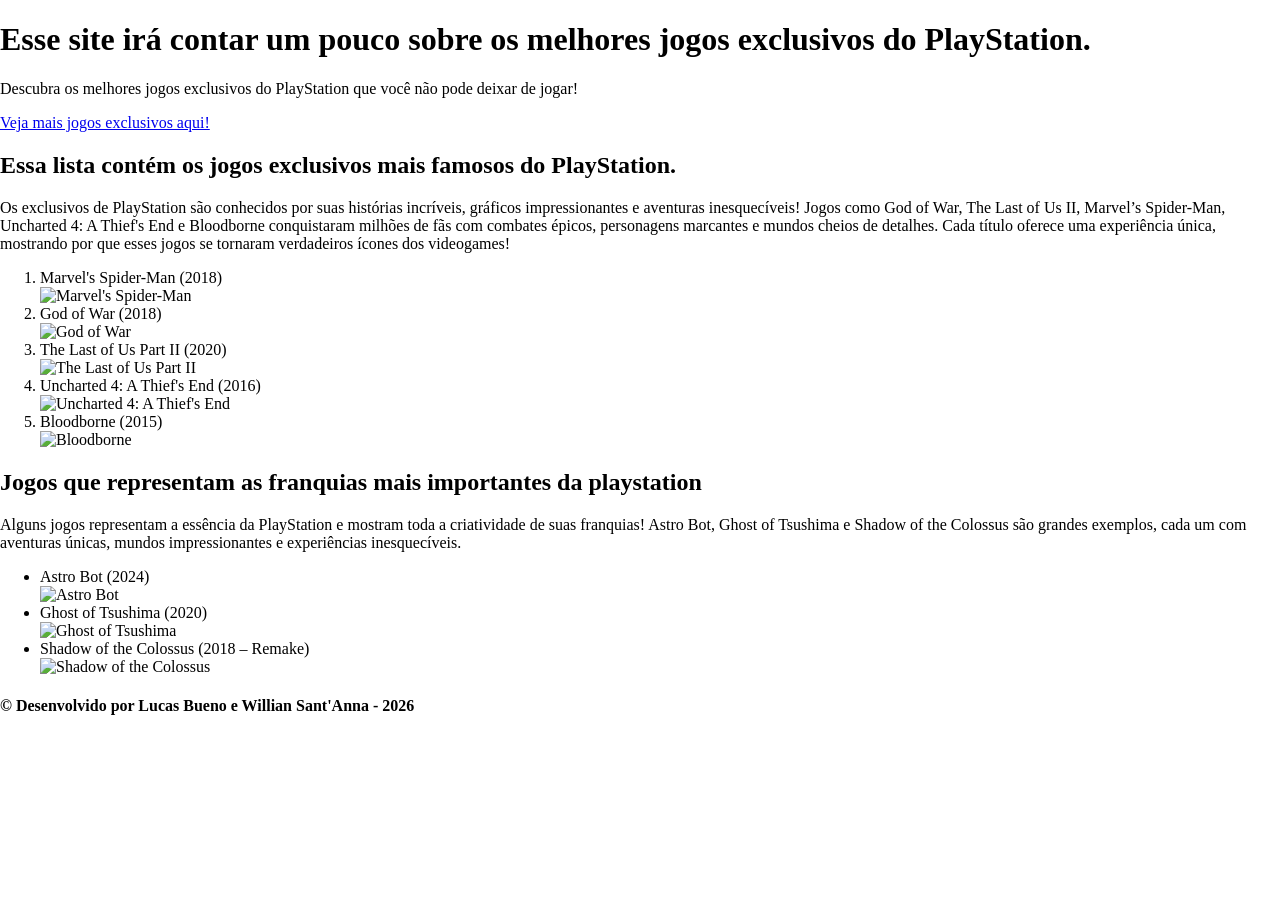
==== Atividade3/index.html @ 7279d199 "Separei as imagens em cards, troquei as cores do body e das section e adicionei flex box nos cards" ====
<!DOCTYPE html>
<html lang="pt-BR">
<!-- 
Lucas Bueno Vitorino Rodrigues
Willian Sant'Anna Kenzo -->
<head>
    <meta charset="UTF-8">
    <meta name="viewport" content="width=device-width, initial-scale=1.0">
    <title>Melhores Jogos Exclusivos do PlayStation</title>
    

    <link rel="stylesheet" href="style.css">
</head>

<body>
    <header>
        
        <h1>Esse site irá contar um pouco sobre os melhores jogos exclusivos do PlayStation.</h1>
        <p>Descubra os melhores jogos exclusivos do PlayStation que você não pode deixar de jogar!</p>
        <nav>
            <a href="https://www.pushsquare.com/games/browse?title=tag%3Aconsole_exclusive&page=2" target="_blank" rel="noopener noreferrer">Veja mais jogos exclusivos aqui!</a>
            
        </nav>

    </header>
    <main>
        <section id="jogosfamosos">
            
            <h2>Essa lista contém os jogos exclusivos mais famosos do PlayStation.</h2>
            <p> Os exclusivos de PlayStation são conhecidos por suas histórias incríveis, gráficos impressionantes e aventuras inesquecíveis! Jogos como God of War, The Last of Us II, Marvel’s Spider-Man, Uncharted 4: A Thief's End e Bloodborne conquistaram milhões de fãs com combates épicos, personagens marcantes e mundos cheios de detalhes. Cada título oferece uma experiência única, mostrando por que esses jogos se tornaram verdadeiros ícones dos videogames!</p>
            
            <ol>
                <div id="jogosfamosos-container">
                    <li>
                        <div class="card1">
                        Marvel's Spider-Man (2018)
                        <br>
                        <img src="img/Spider-Man.jpg" alt="Marvel's Spider-Man">
                        </div>
                    </li>

                    <li>
                        <div class="card2">
                        God of War (2018)
                        <br>
                        <img src="img/God-of-War.jpg" alt="God of War">
                        </div>
                    </li>

                    <li>
                        <div class="card3">
                        The Last of Us Part II (2020)
                        <br>
                        <img src="img/The-Last-of-US.webp" alt="The Last of Us Part II">
                        </div>
                    </li>

                    <li>
                        <div class="card4">
                        Uncharted 4: A Thief's End (2016)
                        <br>
                        <img src="img/Uncharted.jpg" alt="Uncharted 4: A Thief's End">
                        </div>
                    </li>

                    <li>
                        <div class="card5">
                        Bloodborne (2015)
                        <br>
                        <img src="img/Bloodborne.jpg" alt="Bloodborne">
                        </div>
                    </li>
                </div>
            </ol>

        </section>
        <section id="jogosfranquias">

            <h2>Jogos que representam as franquias mais importantes da playstation</h2>
            <p>Alguns jogos representam a essência da PlayStation e mostram toda a criatividade de suas franquias! Astro Bot, Ghost of Tsushima e Shadow of the Colossus são grandes exemplos, cada um com aventuras únicas, mundos impressionantes e experiências inesquecíveis.</p>
            
            <ul>
                <div id="jogosfranquias-container">
                <li>
                    <div class="card6">
                        Astro Bot (2024)
                        <br>
                        <img src="img/Astro-Bot.png" alt="Astro Bot">
                    </div>
                </li>

                <li>
                    <div class="card7">
                        Ghost of Tsushima (2020)
                        <br>
                        <img src="img/Ghost-of-Tsushima.jpg" alt="Ghost of Tsushima">
                    </div>
                </li>

                <li>
                    <div class="card8">
                        Shadow of the Colossus (2018 – Remake)
                        <br>
                        <img src="img/Shadow-Colossus.jpg" alt="Shadow of the Colossus">
                    </div>
                </li>
                </div>
            </ul>

        </section>
        <article>
           

        </article>

    </main>
    <footer>
       
        <h4>© Desenvolvido por Lucas Bueno e Willian Sant'Anna - 2026</h4>
    </footer>

</body>

</html>
---- Atividade3/style.css ----
body{
    margin: 0;
    padding: 0;
    box-sizing: border-box;
    width: 100%;
    min-height: 100vh;
}
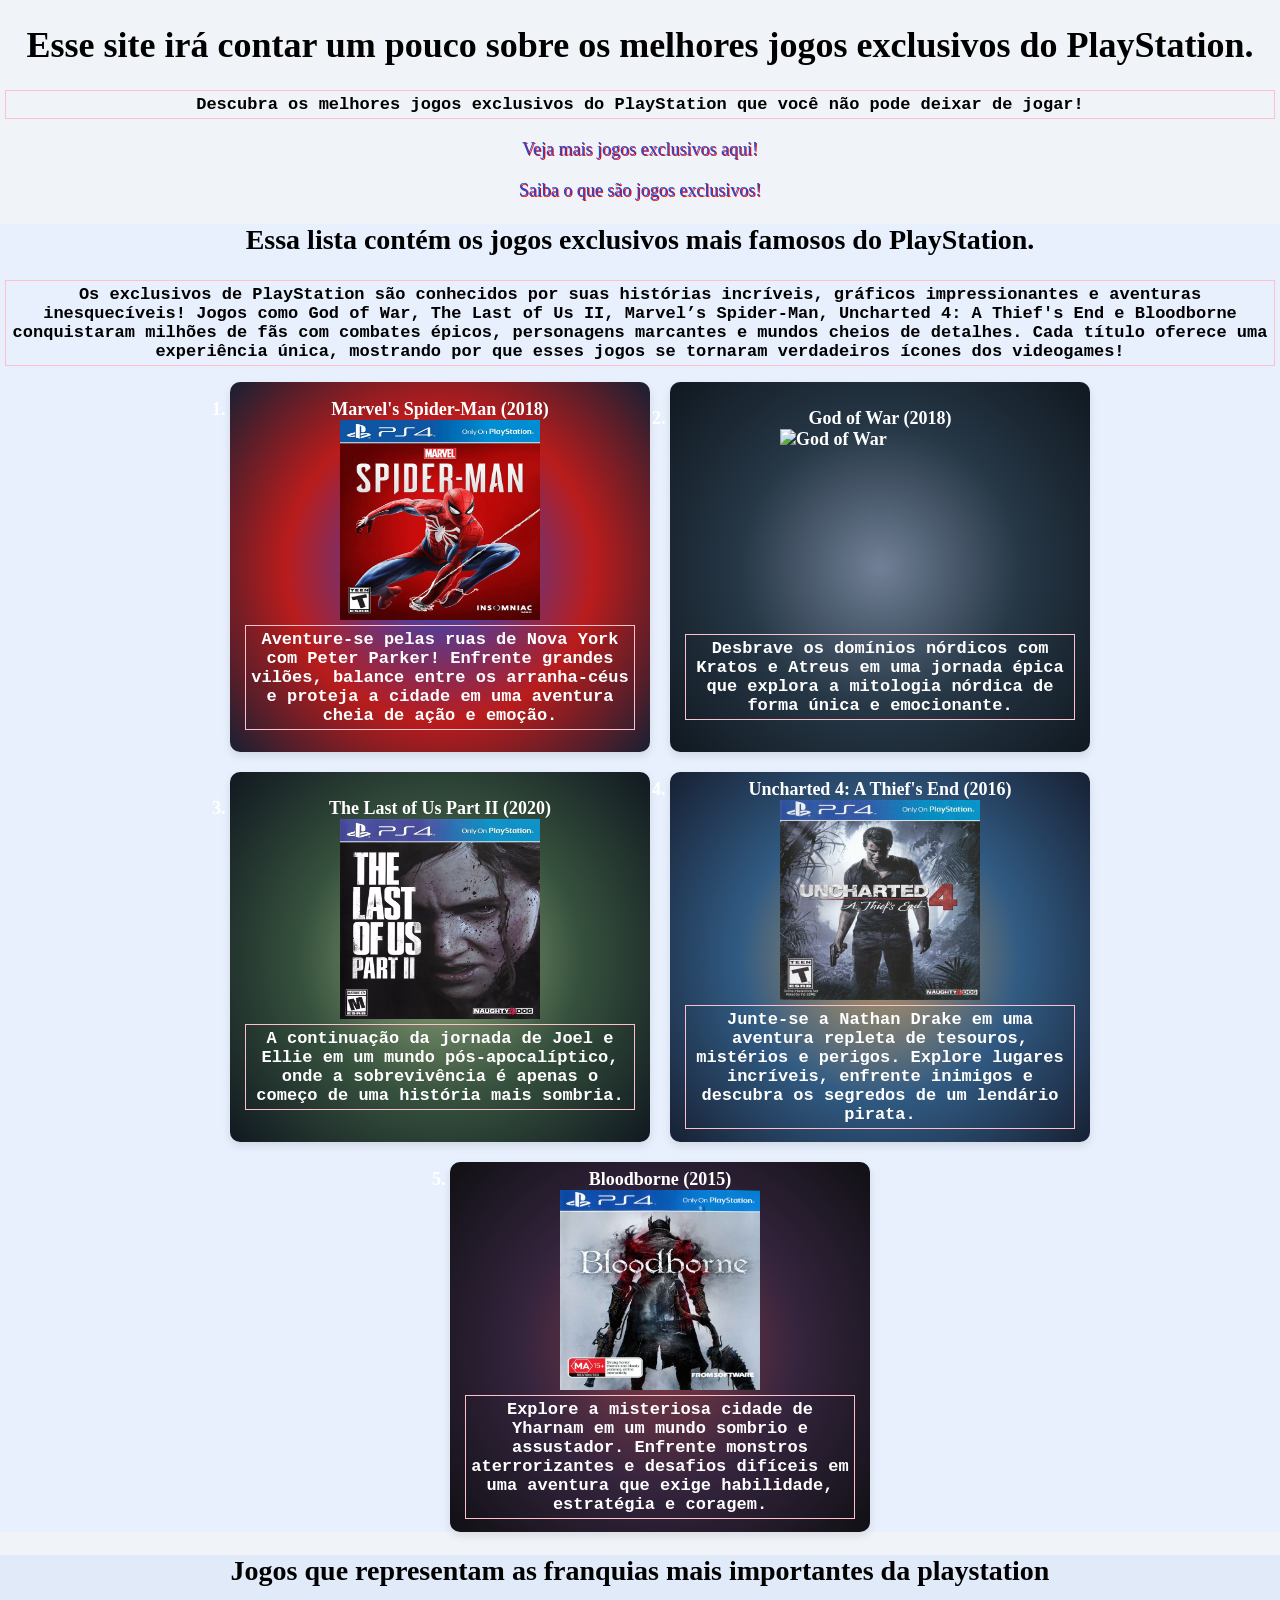
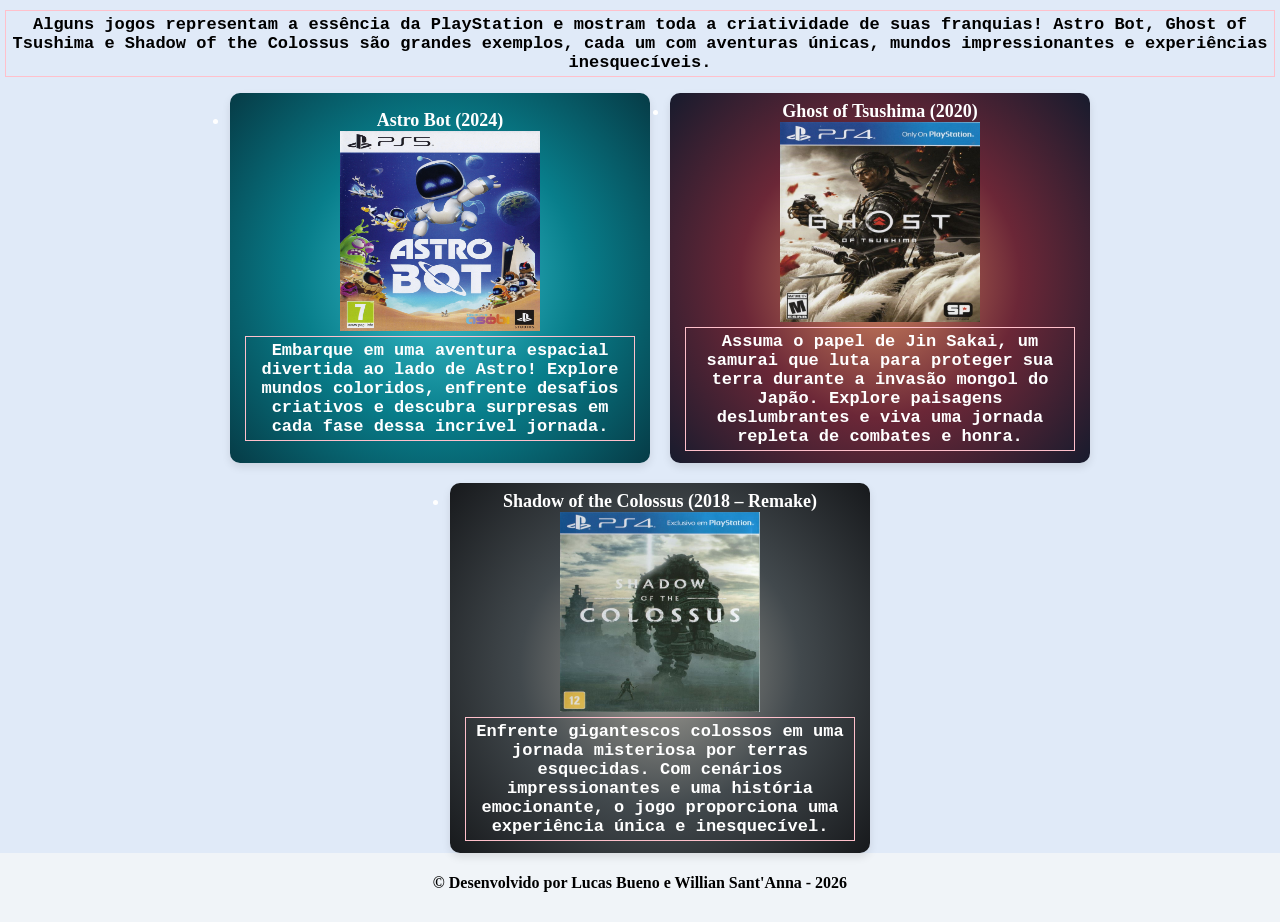
==== commit df266ebc: "Realizei algumas modificações no css, criei uma classe para os links internos e externos." ====
--- a/Atividade3/index.html
+++ b/Atividade3/index.html
@@ -7,8 +7,6 @@
     <meta charset="UTF-8">
     <meta name="viewport" content="width=device-width, initial-scale=1.0">
     <title>Melhores Jogos Exclusivos do PlayStation</title>
-    
-
     <link rel="stylesheet" href="style.css">
 </head>
 
@@ -18,8 +16,8 @@
         <h1>Esse site irá contar um pouco sobre os melhores jogos exclusivos do PlayStation.</h1>
         <p>Descubra os melhores jogos exclusivos do PlayStation que você não pode deixar de jogar!</p>
         <nav>
-            <a href="https://www.pushsquare.com/games/browse?title=tag%3Aconsole_exclusive&page=2" target="_blank" rel="noopener noreferrer">Veja mais jogos exclusivos aqui!</a>
-            
+            <a class="link" href="https://www.pushsquare.com/games/browse?title=tag%3Aconsole_exclusive&page=2" target="_blank" rel="noopener noreferrer">Veja mais jogos exclusivos aqui!</a>
+            <a class="link" href="exclusivos.html">Saiba o que são jogos exclusivos!</a>
         </nav>
 
     </header>
@@ -36,6 +34,7 @@
                         Marvel's Spider-Man (2018)
                         <br>
                         <img src="img/Spider-Man.jpg" alt="Marvel's Spider-Man">
+                        <p class="descricao">Aventure-se pelas ruas de Nova York com Peter Parker! Enfrente grandes vilões, balance entre os arranha-céus e proteja a cidade em uma aventura cheia de ação e emoção.</p>
                         </div>
                     </li>
 
@@ -44,6 +43,7 @@
                         God of War (2018)
                         <br>
                         <img src="img/God-of-War.jpg" alt="God of War">
+                        <p class="descricao">Desbrave os domínios nórdicos com Kratos e Atreus em uma jornada épica que explora a mitologia nórdica de forma única e emocionante.</p>
                         </div>
                     </li>
 
@@ -52,6 +52,7 @@
                         The Last of Us Part II (2020)
                         <br>
                         <img src="img/The-Last-of-US.webp" alt="The Last of Us Part II">
+                        <p class="descricao">A continuação da jornada de Joel e Ellie em um mundo pós-apocalíptico, onde a sobrevivência é apenas o começo de uma história mais sombria.</p>
                         </div>
                     </li>
 
@@ -60,6 +61,7 @@
                         Uncharted 4: A Thief's End (2016)
                         <br>
                         <img src="img/Uncharted.jpg" alt="Uncharted 4: A Thief's End">
+                        <p class="descricao">Junte-se a Nathan Drake em uma aventura repleta de tesouros, mistérios e perigos. Explore lugares incríveis, enfrente inimigos e descubra os segredos de um lendário pirata.</p>
                         </div>
                     </li>
 
@@ -68,6 +70,7 @@
                         Bloodborne (2015)
                         <br>
                         <img src="img/Bloodborne.jpg" alt="Bloodborne">
+                        <p class="descricao">Explore a misteriosa cidade de Yharnam em um mundo sombrio e assustador. Enfrente monstros aterrorizantes e desafios difíceis em uma aventura que exige habilidade, estratégia e coragem.</p>
                         </div>
                     </li>
                 </div>
@@ -86,6 +89,7 @@
                         Astro Bot (2024)
                         <br>
                         <img src="img/Astro-Bot.png" alt="Astro Bot">
+                        <p class="descricao">Embarque em uma aventura espacial divertida ao lado de Astro! Explore mundos coloridos, enfrente desafios criativos e descubra surpresas em cada fase dessa incrível jornada.</p>
                     </div>
                 </li>
 
@@ -94,6 +98,7 @@
                         Ghost of Tsushima (2020)
                         <br>
                         <img src="img/Ghost-of-Tsushima.jpg" alt="Ghost of Tsushima">
+                        <p class="descricao">Assuma o papel de Jin Sakai, um samurai que luta para proteger sua terra durante a invasão mongol do Japão. Explore paisagens deslumbrantes e viva uma jornada repleta de combates e honra.</p>
                     </div>
                 </li>
 
@@ -102,6 +107,7 @@
                         Shadow of the Colossus (2018 – Remake)
                         <br>
                         <img src="img/Shadow-Colossus.jpg" alt="Shadow of the Colossus">
+                        <p class="descricao">Enfrente gigantescos colossos em uma jornada misteriosa por terras esquecidas. Com cenários impressionantes e uma história emocionante, o jogo proporciona uma experiência única e inesquecível.</p>
                     </div>
                 </li>
                 </div>
--- a/Atividade3/style.css
+++ b/Atividade3/style.css
@@ -4,4 +4,207 @@
     box-sizing: border-box;
     width: 100%;
     min-height: 100vh;
-}+    background-color: #f0f4f8;
+    
+}
+p{
+    font-family: "JetBrains Mono", monospace;
+    font-weight: 900;
+    font-style: normal;
+    text-align: center;
+    margin: 5px;
+    padding: 4px;
+    border: 1px solid #FFC0CB;
+    font-size: 17px;
+    align-items: center;
+    text-align: center;
+}
+img{
+    width: 200px;
+    height: 200px;
+}
+#jogosfamosos-container{
+    
+    display: flex;
+    flex-wrap: wrap;
+    justify-content: center;
+    gap: 20px;
+}
+#jogosfranquias-container{
+    display: grid;
+    
+    display: flex;
+    flex-wrap: wrap;
+    justify-content: center;
+    gap: 20px;
+}
+.card1{
+    display: flex;
+    flex-direction: column;
+    align-items: center;
+    justify-content: center;
+    width: 400px;
+    height: 350px;
+    background: radial-gradient(circle,
+    #1D4ED8 0%,
+    #B91C1C 55%,
+    #172033 100%);
+    
+    border-radius: 10px;
+    box-shadow: 0 4px 8px rgba(0, 0, 0, 0.1);
+    padding: 10px;
+}
+.card2{
+    display: flex;
+    flex-direction: column;
+    align-items: center;
+    justify-content: center;
+    width: 400px;
+    height: 350px;
+    background: radial-gradient(circle,
+    #718096 0%,
+    #263746 50%,
+    #101820 100%);
+    border-radius: 10px;
+    box-shadow: 0 4px 8px rgba(0, 0, 0, 0.1);
+    padding: 10px;
+}
+.card3{
+    display: flex;
+    flex-direction: column;
+    align-items: center;
+    justify-content: center;
+    width: 400px;
+    height: 350px;
+    background: radial-gradient(circle,
+    #9BAF82 0%,
+    #36513D 50%,
+    #101820 100%);
+    border-radius: 10px;
+    box-shadow: 0 4px 8px rgba(0, 0, 0, 0.1);
+    padding: 10px;
+}
+.card4{
+    display: flex;
+    flex-direction: column;
+    align-items: center;
+    justify-content: center;
+    width: 400px;
+    height: 350px;
+    background: radial-gradient(circle,
+    #C49A62 0%,
+    #315B83 50%,
+    #172033 100%);
+    border-radius: 10px;
+    box-shadow: 0 4px 8px rgba(0, 0, 0, 0.1);
+    padding: 10px;
+}
+.card5{
+    display: flex;
+    flex-direction: column;
+    align-items: center;
+    justify-content: center;
+    width: 400px;
+    height: 350px;
+    background: radial-gradient(circle,
+    #873D48 0%,
+    #34243D 50%,
+    #101014 100%);
+    border-radius: 10px;
+    box-shadow: 0 4px 8px rgba(0, 0, 0, 0.1);
+    padding: 10px;
+}
+.card6{
+    display: flex;
+    flex-direction: column;
+    align-items: center;
+    justify-content: center;
+    width: 400px;
+    height: 350px;
+    background: radial-gradient(circle,
+    #42C6D4 0%,
+    #087E8B 50%,
+    #063B46 100%);
+    border-radius: 10px;
+    box-shadow: 0 4px 8px rgba(0, 0, 0, 0.1);
+    padding: 10px;
+}
+.card7{
+    display: flex;
+    flex-direction: column;
+    align-items: center;
+    justify-content: center;
+    width: 400px;
+    height: 350px;
+    background: radial-gradient(circle,
+    #D58A61 0%,
+    #6B2737 50%,
+    #171B2D 100%);
+    border-radius: 10px;
+    box-shadow: 0 4px 8px rgba(0, 0, 0, 0.1);
+    padding: 10px;
+}
+.card8{
+    display: flex;
+    flex-direction: column;
+    align-items: center;
+    justify-content: center;
+    width: 400px;
+    height: 350px;
+    background: radial-gradient(circle,
+    #A6A39A 0%,
+    #42494D 50%,
+    #17191C 100%);
+    border-radius: 10px;
+    box-shadow: 0 4px 8px rgba(0, 0, 0, 0.1);
+    padding: 10px;
+}
+li{
+    font-size: 18px;
+    font-weight: bold;
+    color: #fff;
+}
+#jogosfamosos{
+    background-color: #e8f0fe;
+    
+}
+#jogosfranquias{
+    background-color: #e0eaf8;
+}
+
+h1,h2,h3,h4{
+    text-align: center;
+}
+a{
+    align-items: center;
+}
+.link{
+    display: block;
+    text-align: center;
+    margin-top: 20px;
+    font-size: 18px;
+    color: #1D4ED8;
+    text-decoration: none;
+    text-shadow: 1px 1px red;
+}
+
+#caracteristicas{
+    background-color: #936ad4;
+    padding: 20px;
+}
+#caracteristicas-container{
+    display: flex;
+    flex-direction: column;
+    align-items: center;
+    justify-content: center;
+    gap: 10px;
+    color: #000000;
+}
+h1{
+    font-size: 36px;
+    
+}
+h2{
+    font-size: 28px;
+}
+
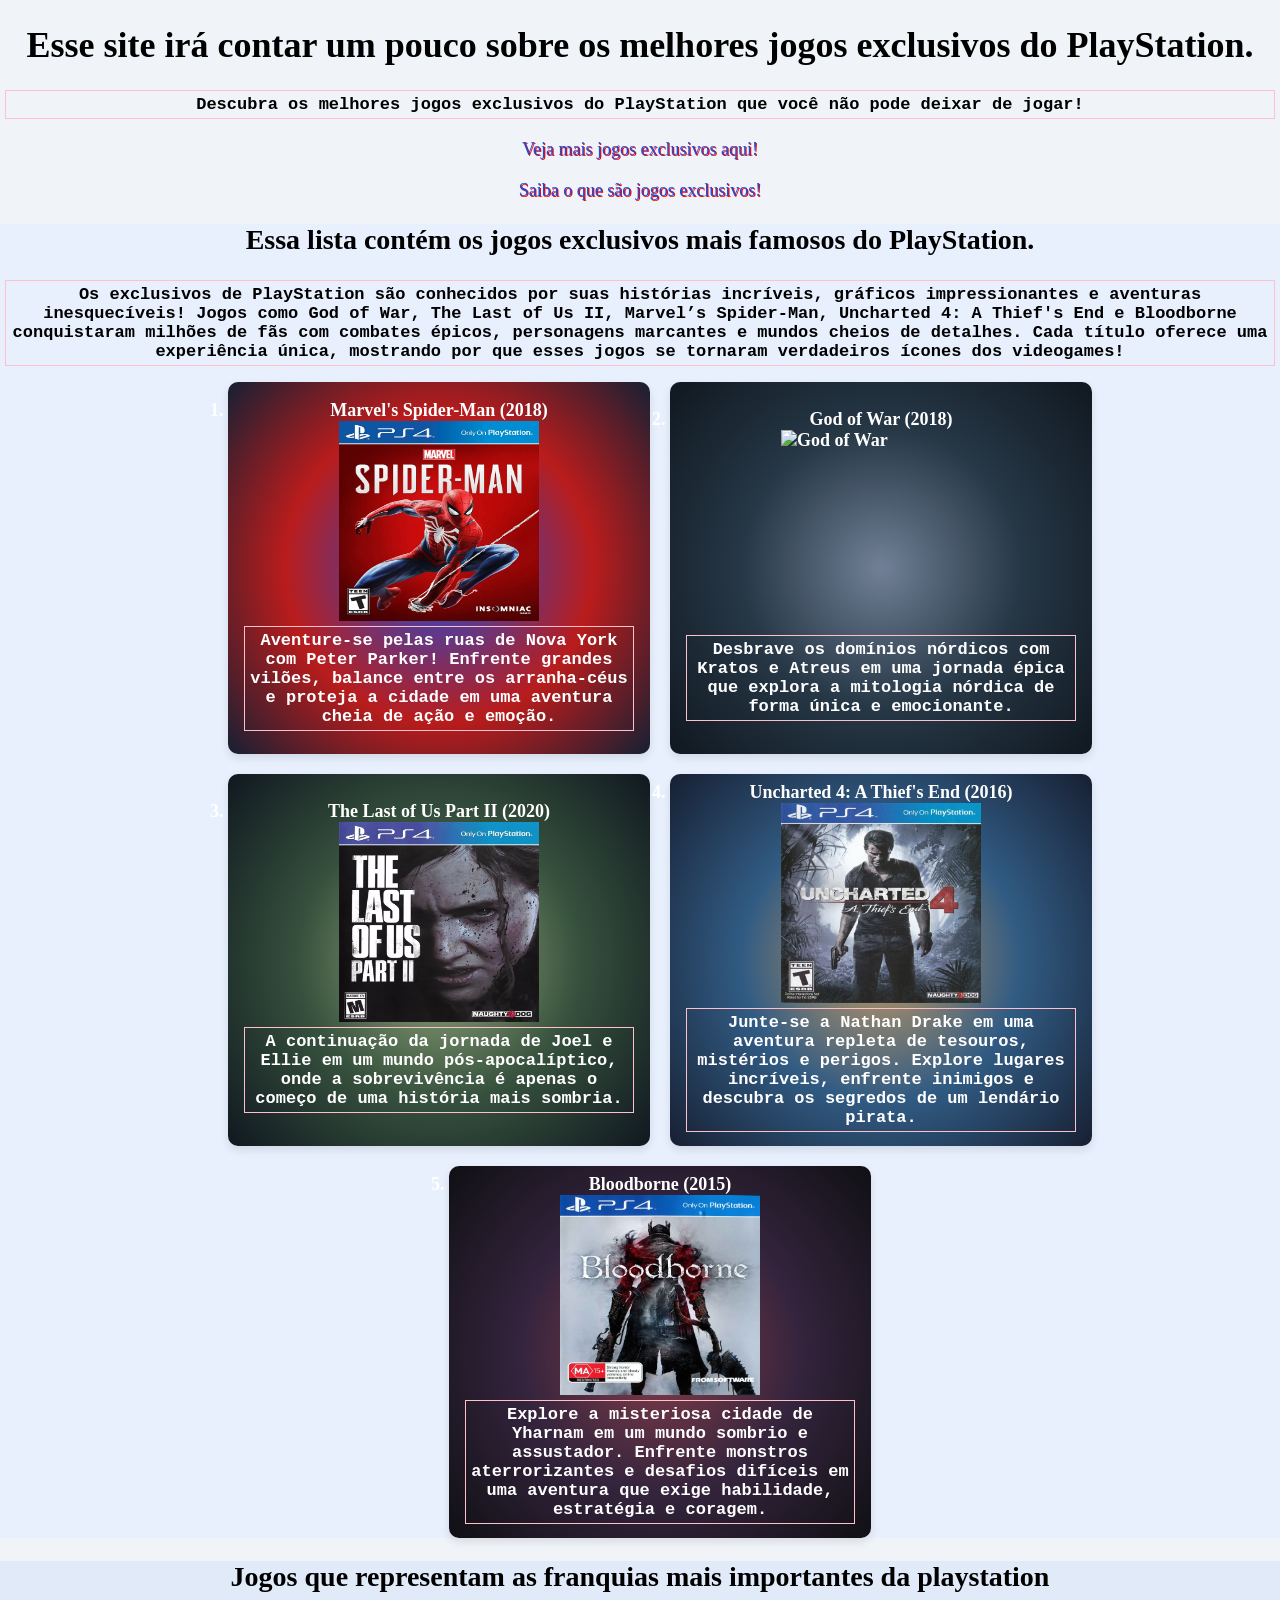
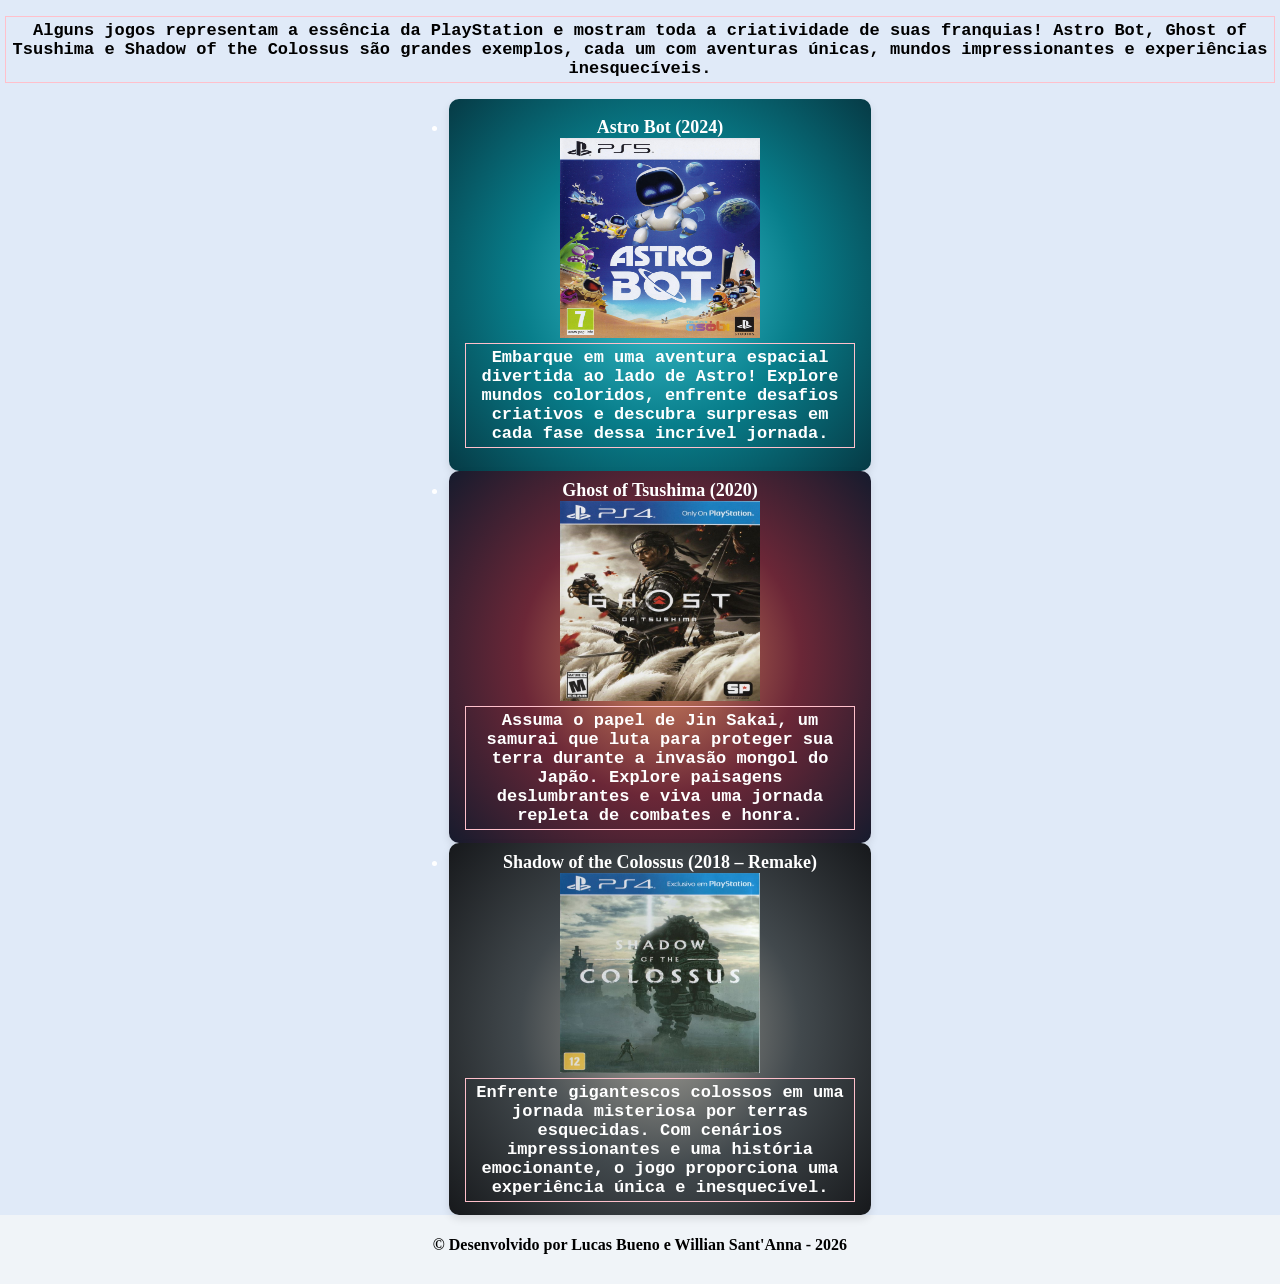
==== commit c30e1518: "id movido do div pro ol e div retirado tirei o id do div da lista e coloquei na tag ol" ====
--- a/Atividade3/index.html
+++ b/Atividade3/index.html
@@ -27,8 +27,7 @@
             <h2>Essa lista contém os jogos exclusivos mais famosos do PlayStation.</h2>
             <p> Os exclusivos de PlayStation são conhecidos por suas histórias incríveis, gráficos impressionantes e aventuras inesquecíveis! Jogos como God of War, The Last of Us II, Marvel’s Spider-Man, Uncharted 4: A Thief's End e Bloodborne conquistaram milhões de fãs com combates épicos, personagens marcantes e mundos cheios de detalhes. Cada título oferece uma experiência única, mostrando por que esses jogos se tornaram verdadeiros ícones dos videogames!</p>
             
-            <ol>
-                <div id="jogosfamosos-container">
+            <ol id="jogosfamosos-container">
                     <li>
                         <div class="card1">
                         Marvel's Spider-Man (2018)
@@ -73,7 +72,7 @@
                         <p class="descricao">Explore a misteriosa cidade de Yharnam em um mundo sombrio e assustador. Enfrente monstros aterrorizantes e desafios difíceis em uma aventura que exige habilidade, estratégia e coragem.</p>
                         </div>
                     </li>
-                </div>
+            
             </ol>
 
         </section>
@@ -82,8 +81,8 @@
             <h2>Jogos que representam as franquias mais importantes da playstation</h2>
             <p>Alguns jogos representam a essência da PlayStation e mostram toda a criatividade de suas franquias! Astro Bot, Ghost of Tsushima e Shadow of the Colossus são grandes exemplos, cada um com aventuras únicas, mundos impressionantes e experiências inesquecíveis.</p>
             
-            <ul>
-                <div id="jogosfranquias-container">
+            <ul id="jogosfranquias-container">
+                <div>
                 <li>
                     <div class="card6">
                         Astro Bot (2024)
@@ -110,7 +109,6 @@
                         <p class="descricao">Enfrente gigantescos colossos em uma jornada misteriosa por terras esquecidas. Com cenários impressionantes e uma história emocionante, o jogo proporciona uma experiência única e inesquecível.</p>
                     </div>
                 </li>
-                </div>
             </ul>
 
         </section>
--- a/Atividade3/style.css
+++ b/Atividade3/style.css
@@ -53,6 +53,9 @@
     border-radius: 10px;
     box-shadow: 0 4px 8px rgba(0, 0, 0, 0.1);
     padding: 10px;
+    transition: transform 0.3s ease;
+    border: 1px solid transparent;
+    transition: all 0.3s ease;
 }
 .card2{
     display: flex;
@@ -68,6 +71,9 @@
     border-radius: 10px;
     box-shadow: 0 4px 8px rgba(0, 0, 0, 0.1);
     padding: 10px;
+    transition: transform 0.3s ease;
+    border: 1px solid transparent;
+    transition: all 0.3s ease;
 }
 .card3{
     display: flex;
@@ -83,6 +89,9 @@
     border-radius: 10px;
     box-shadow: 0 4px 8px rgba(0, 0, 0, 0.1);
     padding: 10px;
+    transition: transform 0.3s ease;
+    border: 1px solid transparent;
+    transition: all 0.3s ease;
 }
 .card4{
     display: flex;
@@ -98,6 +107,9 @@
     border-radius: 10px;
     box-shadow: 0 4px 8px rgba(0, 0, 0, 0.1);
     padding: 10px;
+    transition: transform 0.3s ease;
+    border: 1px solid transparent;
+    transition: all 0.3s ease;
 }
 .card5{
     display: flex;
@@ -113,6 +125,9 @@
     border-radius: 10px;
     box-shadow: 0 4px 8px rgba(0, 0, 0, 0.1);
     padding: 10px;
+    transition: transform 0.3s ease;
+    border: 1px solid transparent;
+    transition: all 0.3s ease;
 }
 .card6{
     display: flex;
@@ -128,6 +143,9 @@
     border-radius: 10px;
     box-shadow: 0 4px 8px rgba(0, 0, 0, 0.1);
     padding: 10px;
+    transition: transform 0.3s ease;
+    border: 1px solid transparent;
+    transition: all 0.3s ease;
 }
 .card7{
     display: flex;
@@ -143,6 +161,9 @@
     border-radius: 10px;
     box-shadow: 0 4px 8px rgba(0, 0, 0, 0.1);
     padding: 10px;
+    transition: transform 0.3s ease;
+    border: 1px solid transparent;
+    transition: all 0.3s ease;
 }
 .card8{
     display: flex;
@@ -158,6 +179,15 @@
     border-radius: 10px;
     box-shadow: 0 4px 8px rgba(0, 0, 0, 0.1);
     padding: 10px;
+    transition: transform 0.3s ease;
+    border: 1px solid transparent;
+    transition: all 0.3s ease;
+}
+.card8:hover, .card7:hover,.card6:hover, .card5:hover, .card4:hover, .card3:hover, .card2:hover, .card1:hover{
+    transform: scale(1.03);
+    border: 1px solid #0070d1;
+    box-shadow: 0 0 15px rgba(0, 112, 209, 0.5);
+
 }
 li{
     font-size: 18px;
@@ -207,4 +237,16 @@
 h2{
     font-size: 28px;
 }
-
+#studios-banner {
+    background-image: url('img/studios.jpg');
+    background-size: cover;
+}
+section {
+    transition: transform 0.3s ease, box-shadow 0.3s ease;
+}
+
+section:hover {
+    transform: translateY(-8px);
+    box-shadow: 0 10px 25px rgba(0, 112, 209, 0.25);
+    
+}
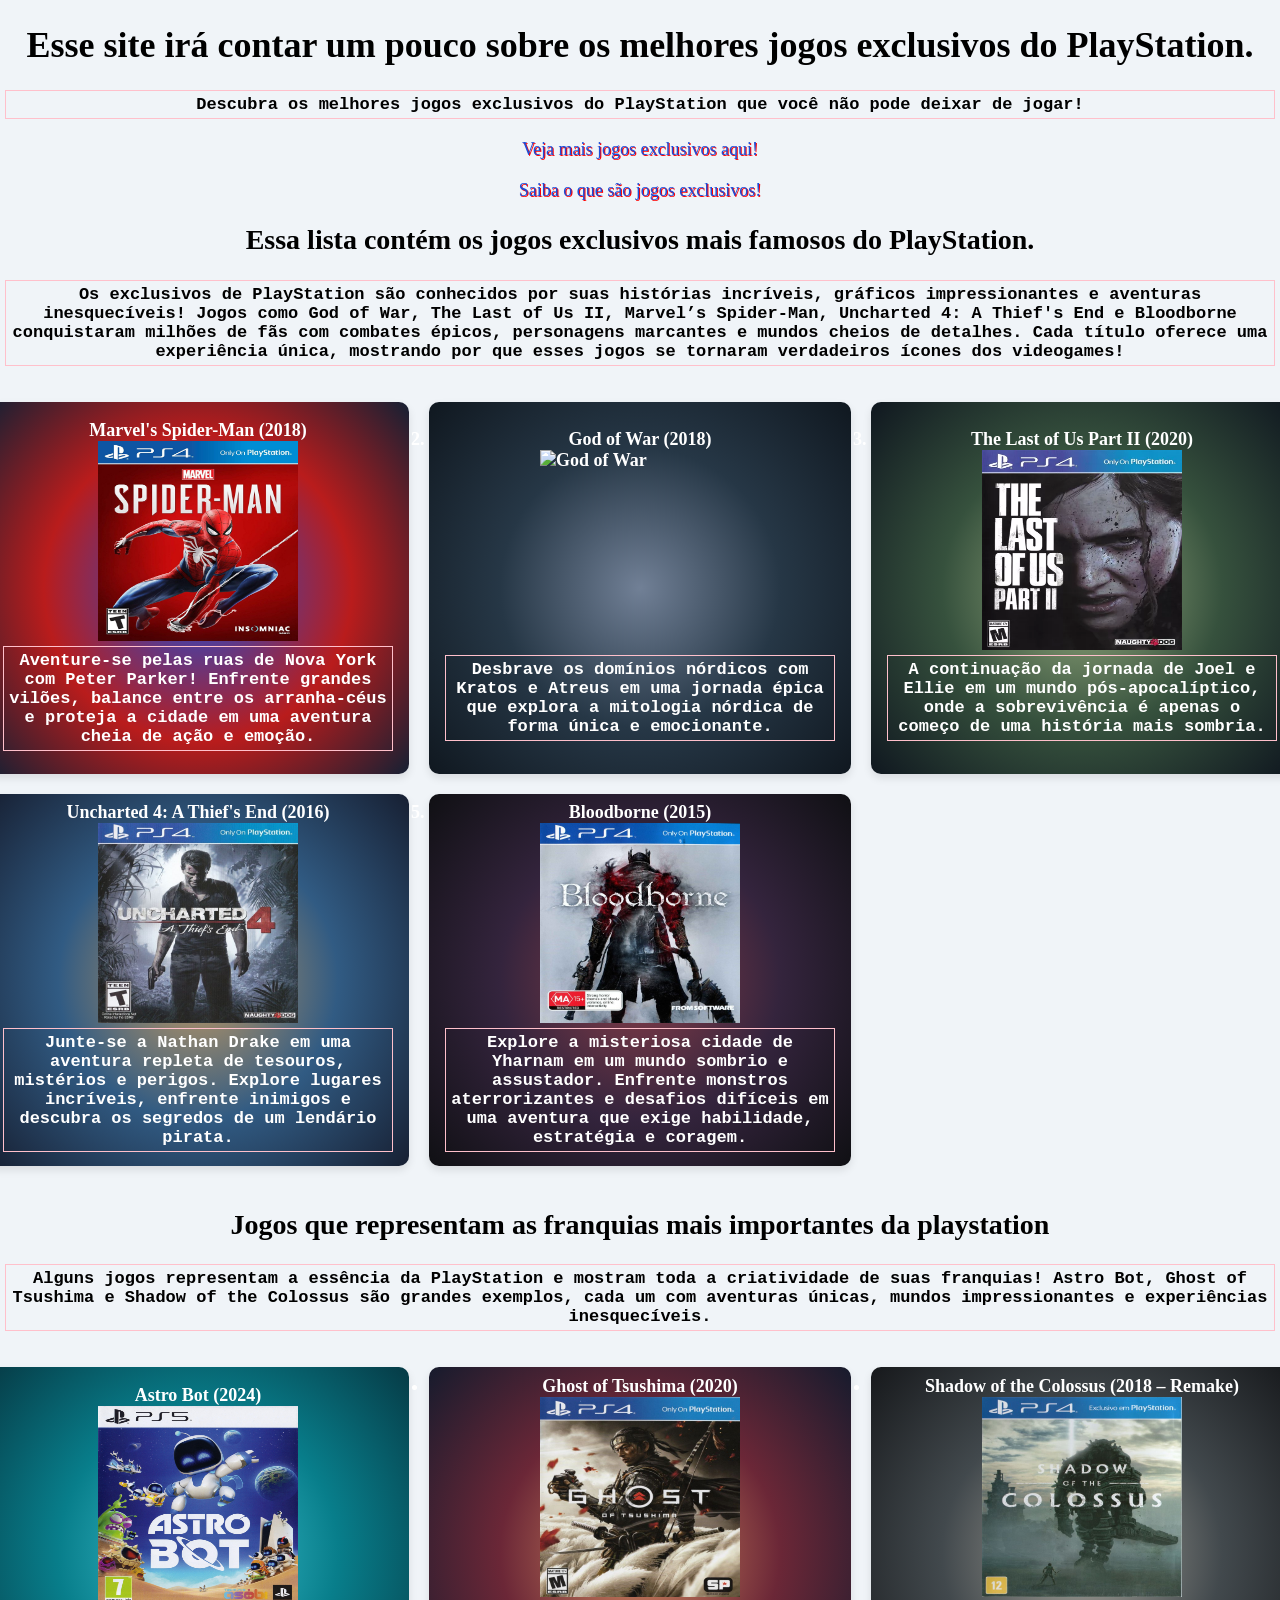
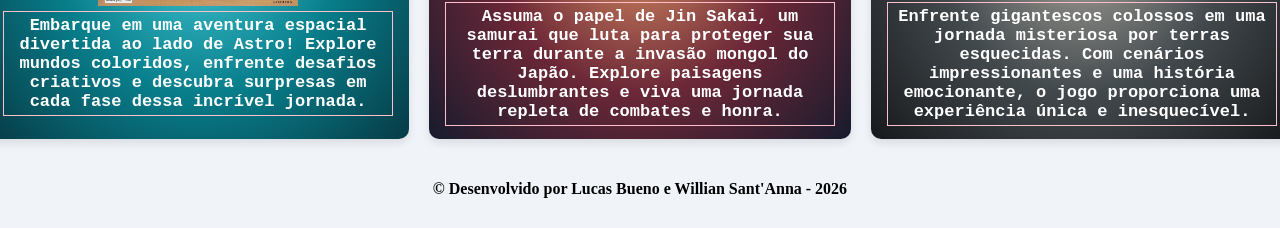
==== commit a4e92802: "Corrigido erro de escrita no código Tinha esquecido de apagar um div" ====
--- a/Atividade3/index.html
+++ b/Atividade3/index.html
@@ -82,7 +82,6 @@
             <p>Alguns jogos representam a essência da PlayStation e mostram toda a criatividade de suas franquias! Astro Bot, Ghost of Tsushima e Shadow of the Colossus são grandes exemplos, cada um com aventuras únicas, mundos impressionantes e experiências inesquecíveis.</p>
             
             <ul id="jogosfranquias-container">
-                <div>
                 <li>
                     <div class="card6">
                         Astro Bot (2024)
--- a/Atividade3/style.css
+++ b/Atividade3/style.css
@@ -1,13 +1,14 @@
-body{
+body {
     margin: 0;
     padding: 0;
     box-sizing: border-box;
     width: 100%;
     min-height: 100vh;
     background-color: #f0f4f8;
-    
-}
-p{
+
+}
+
+p {
     font-family: "JetBrains Mono", monospace;
     font-weight: 900;
     font-style: normal;
@@ -19,196 +20,230 @@
     align-items: center;
     text-align: center;
 }
-img{
+
+img {
     width: 200px;
     height: 200px;
 }
-#jogosfamosos-container{
-    
+
+#jogosfamosos-container {
+
     display: flex;
     flex-wrap: wrap;
     justify-content: center;
     gap: 20px;
 }
-#jogosfranquias-container{
+
+#jogosfranquias-container {
     display: grid;
-    
+
     display: flex;
     flex-wrap: wrap;
     justify-content: center;
     gap: 20px;
 }
-.card1{
-    display: flex;
-    flex-direction: column;
-    align-items: center;
-    justify-content: center;
-    width: 400px;
-    height: 350px;
-    background: radial-gradient(circle,
-    #1D4ED8 0%,
-    #B91C1C 55%,
-    #172033 100%);
-    
-    border-radius: 10px;
-    box-shadow: 0 4px 8px rgba(0, 0, 0, 0.1);
-    padding: 10px;
-    transition: transform 0.3s ease;
-    border: 1px solid transparent;
-    transition: all 0.3s ease;
-}
-.card2{
-    display: flex;
-    flex-direction: column;
-    align-items: center;
-    justify-content: center;
-    width: 400px;
-    height: 350px;
-    background: radial-gradient(circle,
-    #718096 0%,
-    #263746 50%,
-    #101820 100%);
-    border-radius: 10px;
-    box-shadow: 0 4px 8px rgba(0, 0, 0, 0.1);
-    padding: 10px;
-    transition: transform 0.3s ease;
-    border: 1px solid transparent;
-    transition: all 0.3s ease;
-}
-.card3{
-    display: flex;
-    flex-direction: column;
-    align-items: center;
-    justify-content: center;
-    width: 400px;
-    height: 350px;
-    background: radial-gradient(circle,
-    #9BAF82 0%,
-    #36513D 50%,
-    #101820 100%);
-    border-radius: 10px;
-    box-shadow: 0 4px 8px rgba(0, 0, 0, 0.1);
-    padding: 10px;
-    transition: transform 0.3s ease;
-    border: 1px solid transparent;
-    transition: all 0.3s ease;
-}
-.card4{
-    display: flex;
-    flex-direction: column;
-    align-items: center;
-    justify-content: center;
-    width: 400px;
-    height: 350px;
-    background: radial-gradient(circle,
-    #C49A62 0%,
-    #315B83 50%,
-    #172033 100%);
-    border-radius: 10px;
-    box-shadow: 0 4px 8px rgba(0, 0, 0, 0.1);
-    padding: 10px;
-    transition: transform 0.3s ease;
-    border: 1px solid transparent;
-    transition: all 0.3s ease;
-}
-.card5{
-    display: flex;
-    flex-direction: column;
-    align-items: center;
-    justify-content: center;
-    width: 400px;
-    height: 350px;
-    background: radial-gradient(circle,
-    #873D48 0%,
-    #34243D 50%,
-    #101014 100%);
-    border-radius: 10px;
-    box-shadow: 0 4px 8px rgba(0, 0, 0, 0.1);
-    padding: 10px;
-    transition: transform 0.3s ease;
-    border: 1px solid transparent;
-    transition: all 0.3s ease;
-}
-.card6{
-    display: flex;
-    flex-direction: column;
-    align-items: center;
-    justify-content: center;
-    width: 400px;
-    height: 350px;
-    background: radial-gradient(circle,
-    #42C6D4 0%,
-    #087E8B 50%,
-    #063B46 100%);
-    border-radius: 10px;
-    box-shadow: 0 4px 8px rgba(0, 0, 0, 0.1);
-    padding: 10px;
-    transition: transform 0.3s ease;
-    border: 1px solid transparent;
-    transition: all 0.3s ease;
-}
-.card7{
-    display: flex;
-    flex-direction: column;
-    align-items: center;
-    justify-content: center;
-    width: 400px;
-    height: 350px;
-    background: radial-gradient(circle,
-    #D58A61 0%,
-    #6B2737 50%,
-    #171B2D 100%);
-    border-radius: 10px;
-    box-shadow: 0 4px 8px rgba(0, 0, 0, 0.1);
-    padding: 10px;
-    transition: transform 0.3s ease;
-    border: 1px solid transparent;
-    transition: all 0.3s ease;
-}
-.card8{
-    display: flex;
-    flex-direction: column;
-    align-items: center;
-    justify-content: center;
-    width: 400px;
-    height: 350px;
-    background: radial-gradient(circle,
-    #A6A39A 0%,
-    #42494D 50%,
-    #17191C 100%);
-    border-radius: 10px;
-    box-shadow: 0 4px 8px rgba(0, 0, 0, 0.1);
-    padding: 10px;
-    transition: transform 0.3s ease;
-    border: 1px solid transparent;
-    transition: all 0.3s ease;
-}
-.card8:hover, .card7:hover,.card6:hover, .card5:hover, .card4:hover, .card3:hover, .card2:hover, .card1:hover{
+
+.card1 {
+    display: flex;
+    flex-direction: column;
+    align-items: center;
+    justify-content: center;
+    width: 400px;
+    height: 350px;
+    background: radial-gradient(circle,
+            #1D4ED8 0%,
+            #B91C1C 55%,
+            #172033 100%);
+
+    border-radius: 10px;
+    box-shadow: 0 4px 8px rgba(0, 0, 0, 0.1);
+    padding: 10px;
+    transition: transform 0.3s ease;
+    border: 1px solid transparent;
+    transition: all 0.3s ease;
+}
+
+.card2 {
+    display: flex;
+    flex-direction: column;
+    align-items: center;
+    justify-content: center;
+    width: 400px;
+    height: 350px;
+    background: radial-gradient(circle,
+            #718096 0%,
+            #263746 50%,
+            #101820 100%);
+    border-radius: 10px;
+    box-shadow: 0 4px 8px rgba(0, 0, 0, 0.1);
+    padding: 10px;
+    transition: transform 0.3s ease;
+    border: 1px solid transparent;
+    transition: all 0.3s ease;
+}
+
+.card3 {
+    display: flex;
+    flex-direction: column;
+    align-items: center;
+    justify-content: center;
+    width: 400px;
+    height: 350px;
+    background: radial-gradient(circle,
+            #9BAF82 0%,
+            #36513D 50%,
+            #101820 100%);
+    border-radius: 10px;
+    box-shadow: 0 4px 8px rgba(0, 0, 0, 0.1);
+    padding: 10px;
+    transition: transform 0.3s ease;
+    border: 1px solid transparent;
+    transition: all 0.3s ease;
+}
+
+.card4 {
+    display: flex;
+    flex-direction: column;
+    align-items: center;
+    justify-content: center;
+    width: 400px;
+    height: 350px;
+    background: radial-gradient(circle,
+            #C49A62 0%,
+            #315B83 50%,
+            #172033 100%);
+    border-radius: 10px;
+    box-shadow: 0 4px 8px rgba(0, 0, 0, 0.1);
+    padding: 10px;
+    transition: transform 0.3s ease;
+    border: 1px solid transparent;
+    transition: all 0.3s ease;
+}
+
+.card5 {
+    display: flex;
+    flex-direction: column;
+    align-items: center;
+    justify-content: center;
+    width: 400px;
+    height: 350px;
+    background: radial-gradient(circle,
+            #873D48 0%,
+            #34243D 50%,
+            #101014 100%);
+    border-radius: 10px;
+    box-shadow: 0 4px 8px rgba(0, 0, 0, 0.1);
+    padding: 10px;
+    transition: transform 0.3s ease;
+    border: 1px solid transparent;
+    transition: all 0.3s ease;
+}
+
+.card6 {
+    display: flex;
+    flex-direction: column;
+    align-items: center;
+    justify-content: center;
+    width: 400px;
+    height: 350px;
+    background: radial-gradient(circle,
+            #42C6D4 0%,
+            #087E8B 50%,
+            #063B46 100%);
+    border-radius: 10px;
+    box-shadow: 0 4px 8px rgba(0, 0, 0, 0.1);
+    padding: 10px;
+    transition: transform 0.3s ease;
+    border: 1px solid transparent;
+    transition: all 0.3s ease;
+}
+
+.card7 {
+    display: flex;
+    flex-direction: column;
+    align-items: center;
+    justify-content: center;
+    width: 400px;
+    height: 350px;
+    background: radial-gradient(circle,
+            #D58A61 0%,
+            #6B2737 50%,
+            #171B2D 100%);
+    border-radius: 10px;
+    box-shadow: 0 4px 8px rgba(0, 0, 0, 0.1);
+    padding: 10px;
+    transition: transform 0.3s ease;
+    border: 1px solid transparent;
+    transition: all 0.3s ease;
+}
+
+.card8 {
+    display: flex;
+    flex-direction: column;
+    align-items: center;
+    justify-content: center;
+    width: 400px;
+    height: 350px;
+    background: radial-gradient(circle,
+            #A6A39A 0%,
+            #42494D 50%,
+            #17191C 100%);
+    border-radius: 10px;
+    box-shadow: 0 4px 8px rgba(0, 0, 0, 0.1);
+    padding: 10px;
+    transition: transform 0.3s ease;
+    border: 1px solid transparent;
+    transition: all 0.3s ease;
+}
+
+.card8:hover,
+.card7:hover,
+.card6:hover,
+.card5:hover,
+.card4:hover,
+.card3:hover,
+.card2:hover,
+.card1:hover {
     transform: scale(1.03);
     border: 1px solid #0070d1;
     box-shadow: 0 0 15px rgba(0, 112, 209, 0.5);
 
 }
-li{
+
+li {
     font-size: 18px;
     font-weight: bold;
     color: #fff;
 }
-#jogosfamosos{
-    background-color: #e8f0fe;
-    
-}
-#jogosfranquias{
-    background-color: #e0eaf8;
-}
-
-h1,h2,h3,h4{
-    text-align: center;
-}
-a{
-    align-items: center;
-}
-.link{
+
+#jogosfamosos-container {
+    display: grid;
+    grid-template-columns: repeat(3, 1fr);
+    justify-items: center;
+    gap: 20px;
+    padding: 20px;
+}
+
+#jogosfranquias-container {
+    display: grid;
+    grid-template-columns: repeat(3, 1fr);
+    justify-items: center;
+    gap: 20px;
+    padding: 20px;
+}
+
+h1,
+h2,
+h3,
+h4 {
+    text-align: center;
+}
+
+a {
+    align-items: center;
+}
+
+.link {
     display: block;
     text-align: center;
     margin-top: 20px;
@@ -218,11 +253,12 @@
     text-shadow: 1px 1px red;
 }
 
-#caracteristicas{
+#caracteristicas {
     background-color: #936ad4;
     padding: 20px;
 }
-#caracteristicas-container{
+
+#caracteristicas-container {
     display: flex;
     flex-direction: column;
     align-items: center;
@@ -230,17 +266,26 @@
     gap: 10px;
     color: #000000;
 }
-h1{
+
+h1,
+h2 {
     font-size: 36px;
-    
-}
-h2{
+    text-align: center;
+    position: sticky;
+    top: 0;
+    background-color: #f0f4f8;
+    z-index: 10;
+}
+
+h2 {
     font-size: 28px;
 }
+
 #studios-banner {
     background-image: url('img/studios.jpg');
     background-size: cover;
 }
+
 section {
     transition: transform 0.3s ease, box-shadow 0.3s ease;
 }
@@ -248,5 +293,57 @@
 section:hover {
     transform: translateY(-8px);
     box-shadow: 0 10px 25px rgba(0, 112, 209, 0.25);
-    
-}
+
+}
+
+/* Responsividade para tablets */
+@media (max-width: 900px) {
+
+    #jogosfamosos-container,
+    #jogosfranquias-container {
+        grid-template-columns: repeat(2, 1fr);
+    }
+}
+
+/* Responsividade para celulares */
+@media (max-width: 600px) {
+
+    #jogosfamosos-container,
+    #jogosfranquias-container {
+        display: grid;
+        grid-template-columns: 400px;
+        justify-content: center;
+        justify-items: center;
+        gap: 20px;
+        padding: 20px;
+    }
+
+    .card1,
+    .card2,
+    .card3,
+    .card4,
+    .card5,
+    .card6,
+    .card7,
+    .card8 {
+        width: 100%;
+        max-width: 350px;
+    }
+
+    img {
+        width: 160px;
+        height: 160px;
+    }
+
+    h1 {
+        font-size: 28px;
+    }
+
+    h2 {
+        font-size: 23px;
+    }
+
+    p {
+        font-size: 15px;
+    }
+}
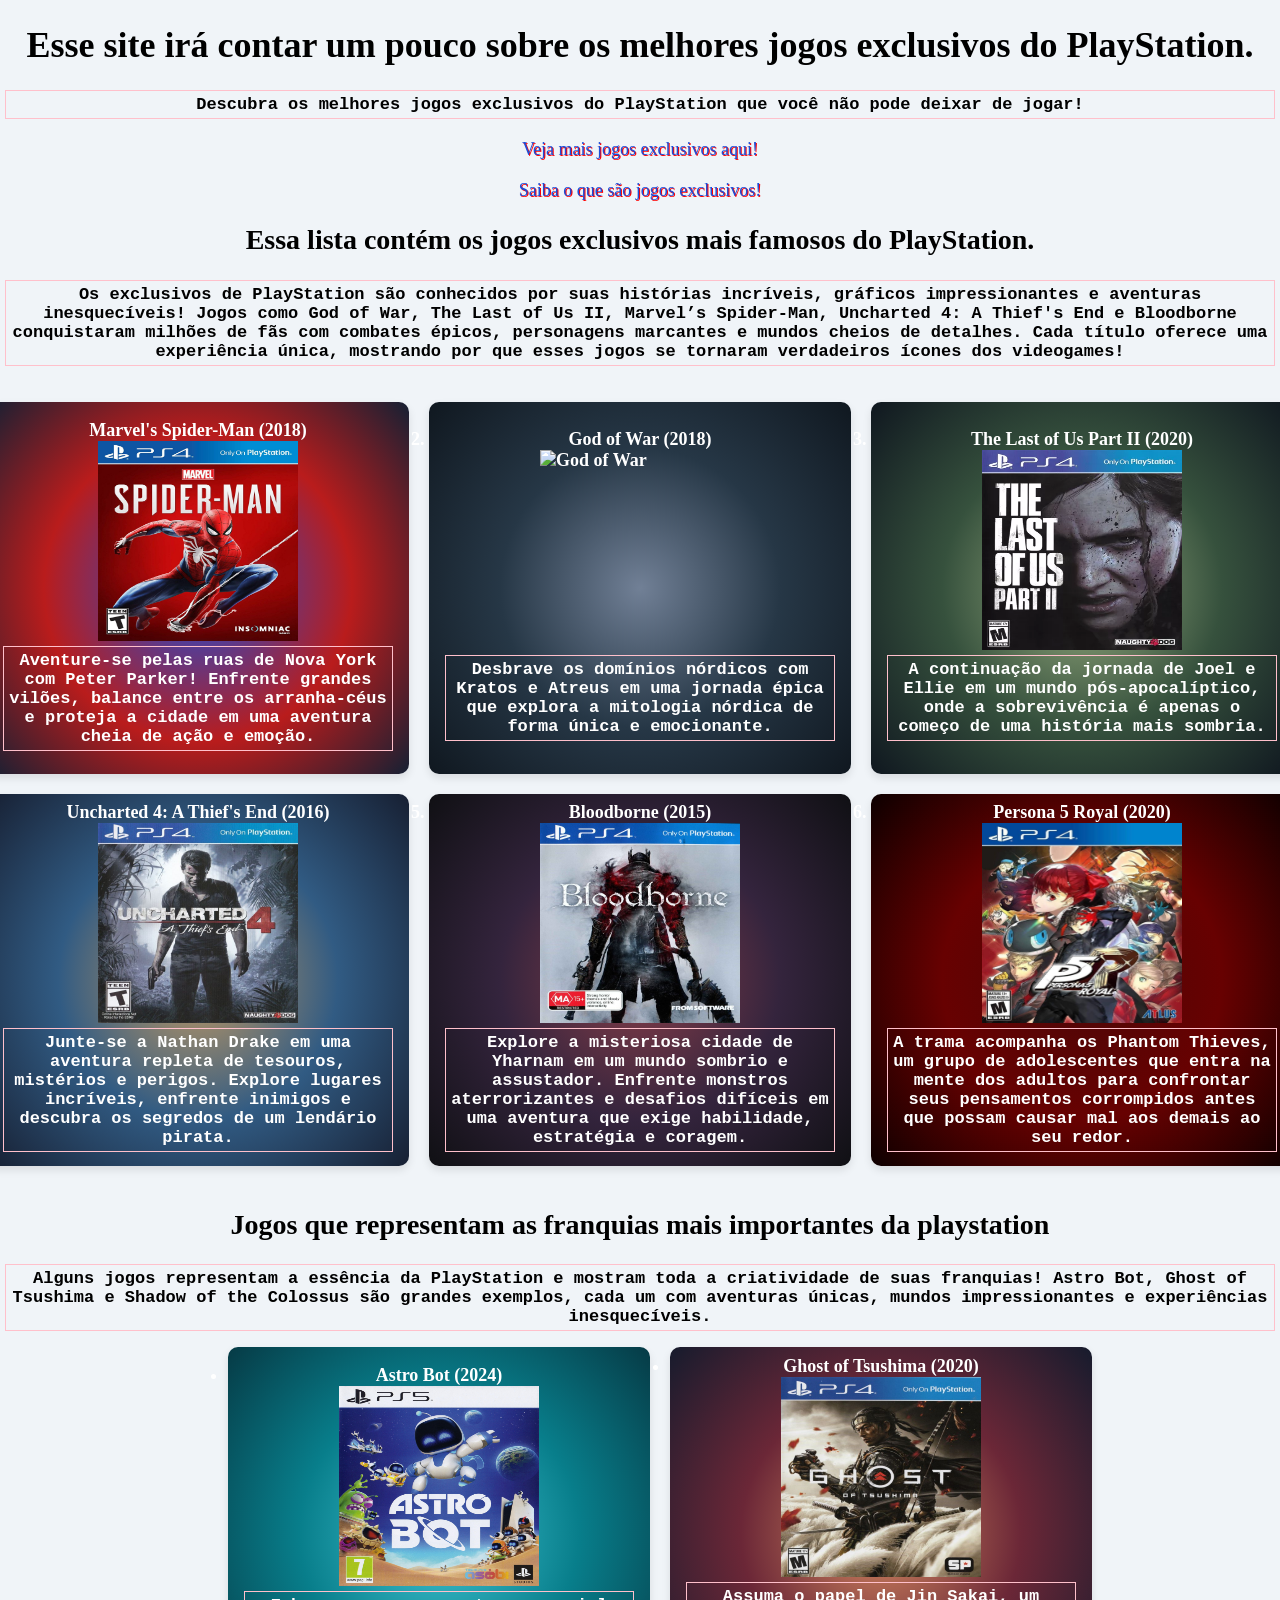
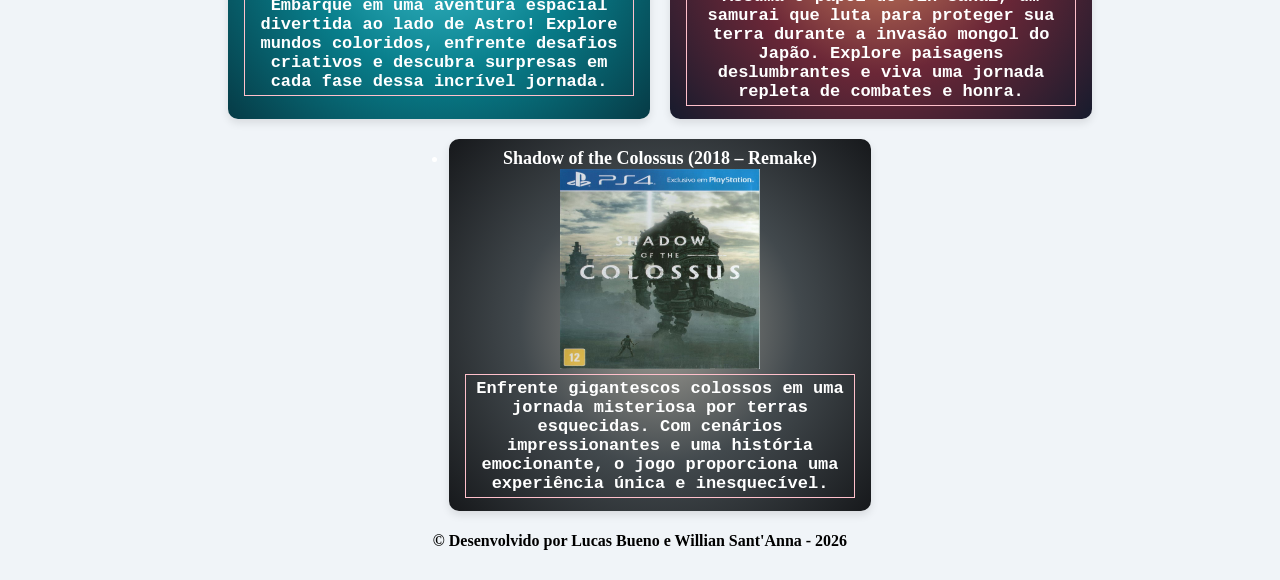
==== commit 8c181426: "Adicionado mais um card" ====
--- a/Atividade3/index.html
+++ b/Atividade3/index.html
@@ -72,6 +72,15 @@
                         <p class="descricao">Explore a misteriosa cidade de Yharnam em um mundo sombrio e assustador. Enfrente monstros aterrorizantes e desafios difíceis em uma aventura que exige habilidade, estratégia e coragem.</p>
                         </div>
                     </li>
+
+                    <li>
+                        <div class="card9">
+                        Persona 5 Royal (2020)
+                        <br>
+                        <img src="./img/Persona5.jpg" alt="Persona 5 Royal">
+                        <p class="descricao"> A trama acompanha os Phantom Thieves, um grupo de adolescentes que entra na mente dos adultos para confrontar seus pensamentos corrompidos antes que possam causar mal aos demais ao seu redor. </p>
+                        </div>
+                    </li>
             
             </ol>
 
--- a/Atividade3/style.css
+++ b/Atividade3/style.css
@@ -196,6 +196,26 @@
     transition: all 0.3s ease;
 }
 
+.card9 {
+    display: flex;
+    flex-direction: column;
+    align-items: center;
+    justify-content: center;
+    width: 400px;
+    height: 350px;
+    background: radial-gradient(circle,
+            #4d0707 0%,
+            #670101 50%,
+            #0e0000 100%);
+    border-radius: 10px;
+    box-shadow: 0 4px 8px rgba(0, 0, 0, 0.1);
+    padding: 10px;
+    transition: transform 0.3s ease;
+    border: 1px solid transparent;
+    transition: all 0.3s ease;
+}
+
+.card9:hover,
 .card8:hover,
 .card7:hover,
 .card6:hover,
@@ -225,11 +245,10 @@
 }
 
 #jogosfranquias-container {
-    display: grid;
-    grid-template-columns: repeat(3, 1fr);
-    justify-items: center;
+    display: flex;
+    flex-wrap: wrap;
+    justify-content: center;
     gap: 20px;
-    padding: 20px;
 }
 
 h1,
@@ -296,7 +315,6 @@
 
 }
 
-/* Responsividade para tablets */
 @media (max-width: 900px) {
 
     #jogosfamosos-container,
@@ -305,7 +323,6 @@
     }
 }
 
-/* Responsividade para celulares */
 @media (max-width: 600px) {
 
     #jogosfamosos-container,
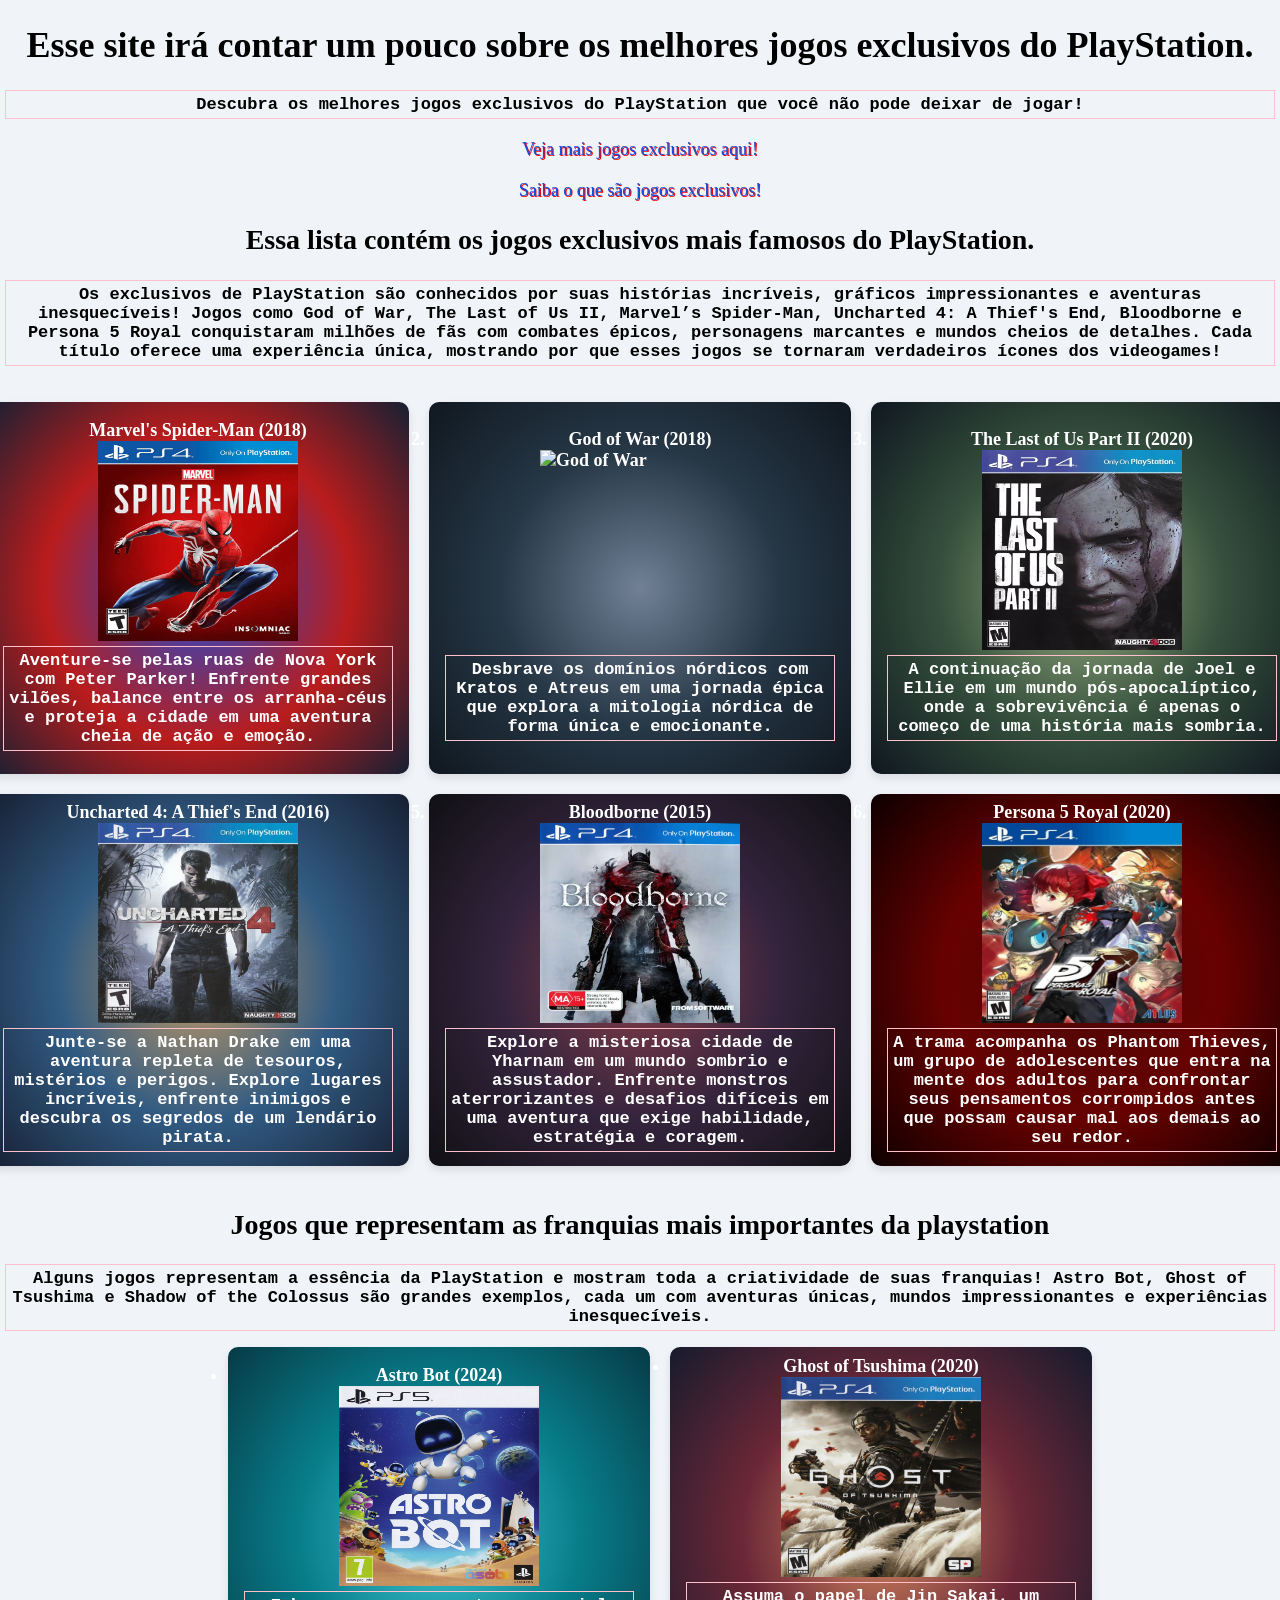
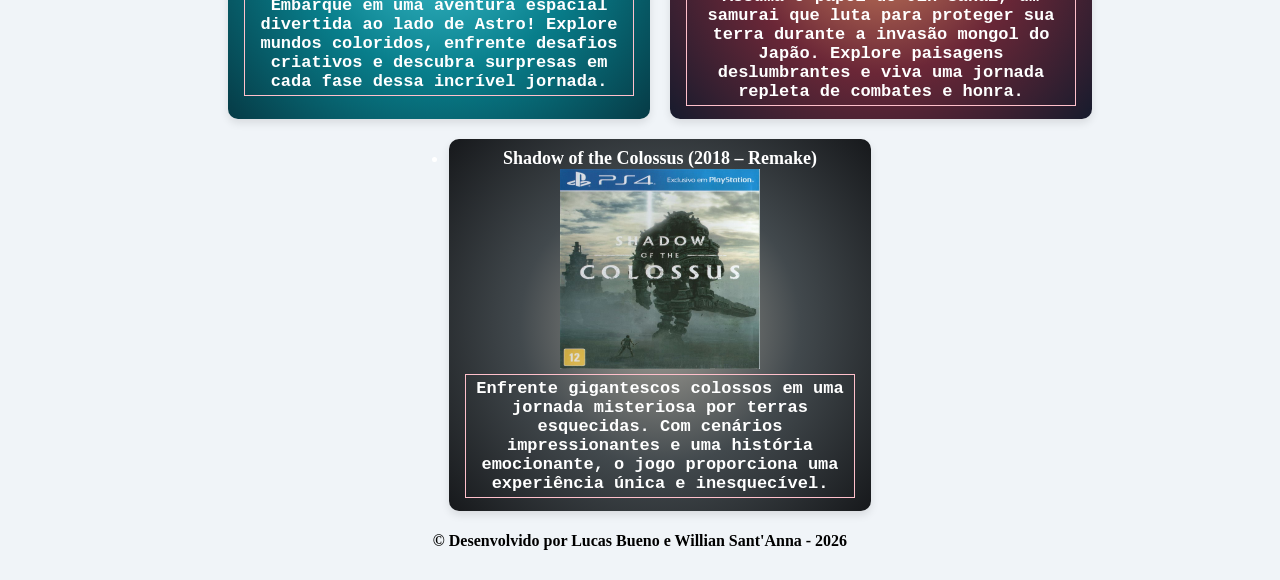
==== commit 4fb07069: "Atualizado parágrafo de apresentação" ====
--- a/Atividade3/index.html
+++ b/Atividade3/index.html
@@ -25,7 +25,7 @@
         <section id="jogosfamosos">
             
             <h2>Essa lista contém os jogos exclusivos mais famosos do PlayStation.</h2>
-            <p> Os exclusivos de PlayStation são conhecidos por suas histórias incríveis, gráficos impressionantes e aventuras inesquecíveis! Jogos como God of War, The Last of Us II, Marvel’s Spider-Man, Uncharted 4: A Thief's End e Bloodborne conquistaram milhões de fãs com combates épicos, personagens marcantes e mundos cheios de detalhes. Cada título oferece uma experiência única, mostrando por que esses jogos se tornaram verdadeiros ícones dos videogames!</p>
+            <p> Os exclusivos de PlayStation são conhecidos por suas histórias incríveis, gráficos impressionantes e aventuras inesquecíveis! Jogos como God of War, The Last of Us II, Marvel’s Spider-Man, Uncharted 4: A Thief's End, Bloodborne e Persona 5 Royal conquistaram milhões de fãs com combates épicos, personagens marcantes e mundos cheios de detalhes. Cada título oferece uma experiência única, mostrando por que esses jogos se tornaram verdadeiros ícones dos videogames!</p>
             
             <ol id="jogosfamosos-container">
                     <li>
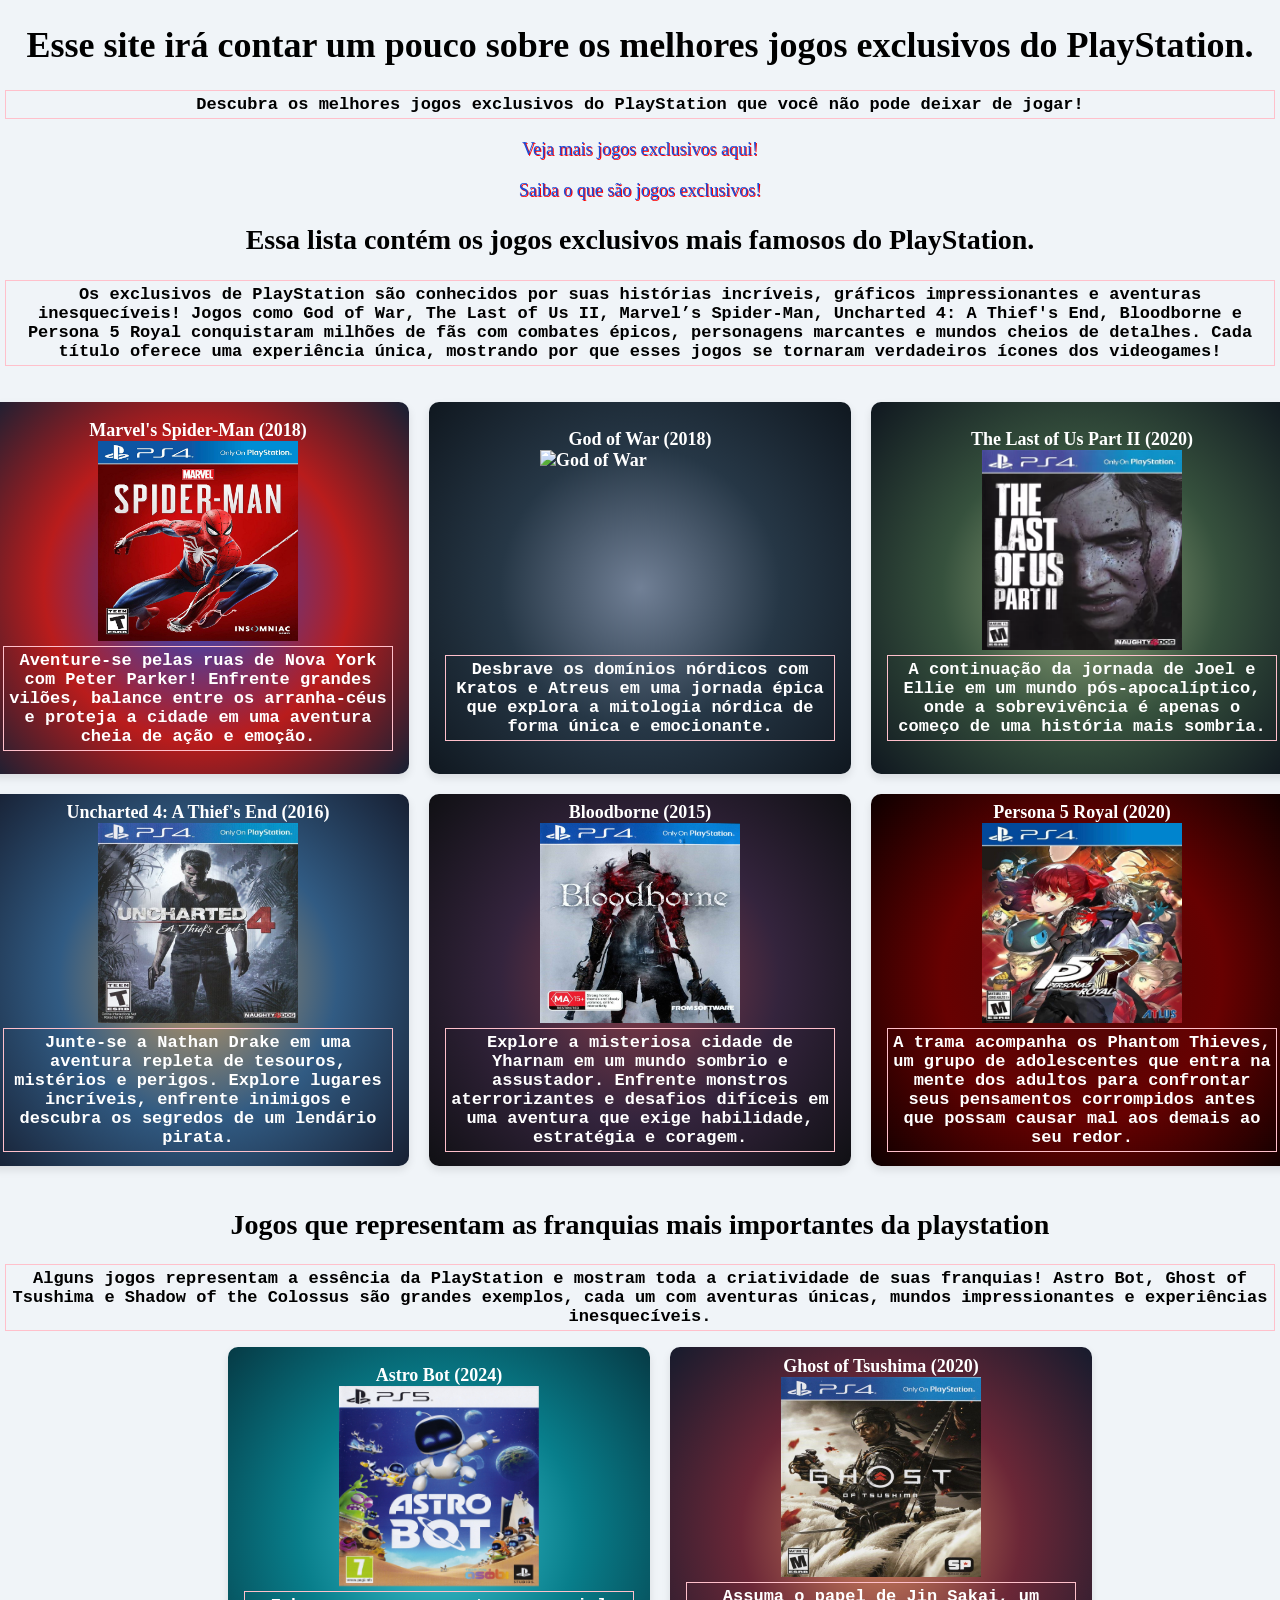
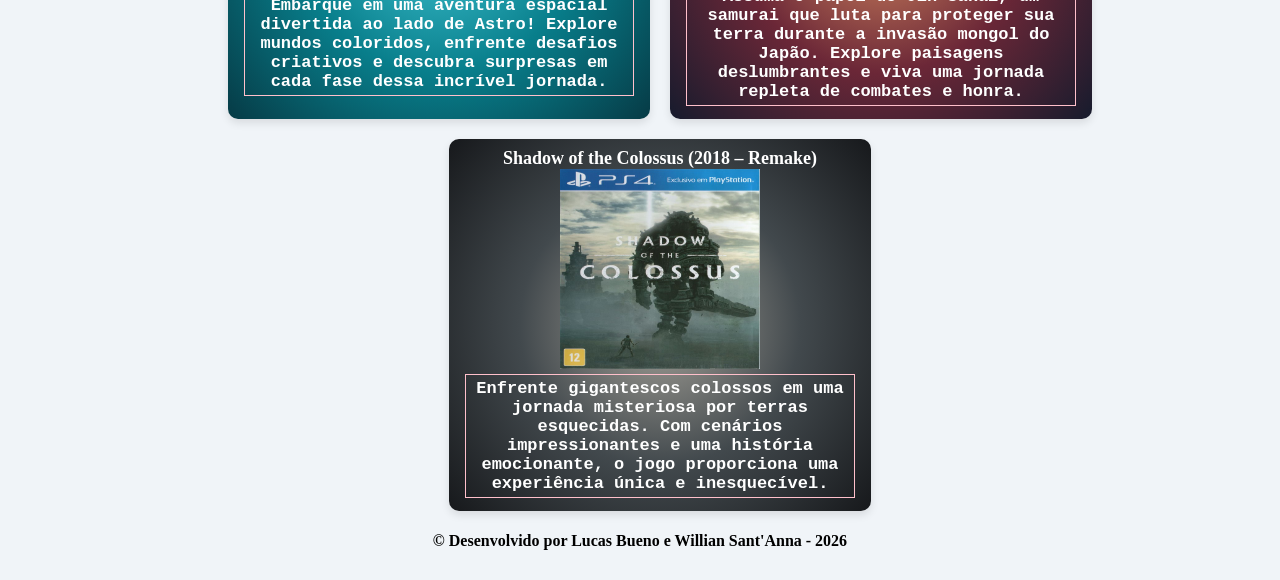
==== commit eed71da1: "Adicionada animação nos cards Ao passar o cursor por cima do card, ele vira 180 graus, e vai ter um " ====
--- a/Atividade3/index.html
+++ b/Atividade3/index.html
@@ -34,6 +34,9 @@
                         <br>
                         <img src="img/Spider-Man.jpg" alt="Marvel's Spider-Man">
                         <p class="descricao">Aventure-se pelas ruas de Nova York com Peter Parker! Enfrente grandes vilões, balance entre os arranha-céus e proteja a cidade em uma aventura cheia de ação e emoção.</p>
+
+                        <a href="https://store.playstation.com/pt-br/product/UP9000-PPSA01467_00-MARVELSSPIDERMAN" class="link-loja" target="_blank" rel="noopener noreferrer">Acessar o jogo na PlayStation Store</a>
+
                         </div>
                     </li>
 
@@ -43,6 +46,9 @@
                         <br>
                         <img src="img/God-of-War.jpg" alt="God of War">
                         <p class="descricao">Desbrave os domínios nórdicos com Kratos e Atreus em uma jornada épica que explora a mitologia nórdica de forma única e emocionante.</p>
+
+                        <a href="https://store.playstation.com/pt-br/product/UP9000-CUSA07408_00-00000000GODOFWAR" class="link-loja" target="_blank" rel="noopener noreferrer">Acessar o jogo na PlayStation Store</a>
+                        
                         </div>
                     </li>
 
@@ -52,6 +58,8 @@
                         <br>
                         <img src="img/The-Last-of-US.webp" alt="The Last of Us Part II">
                         <p class="descricao">A continuação da jornada de Joel e Ellie em um mundo pós-apocalíptico, onde a sobrevivência é apenas o começo de uma história mais sombria.</p>
+
+                        <a href="https://store.playstation.com/pt-br/product/UP9000-CUSA07820_00-THELASTOFUSPART2" class="link-loja" target="_blank" rel="noopener noreferrer">Acessar o jogo na PlayStation Store</a>
                         </div>
                     </li>
 
@@ -61,6 +69,9 @@
                         <br>
                         <img src="img/Uncharted.jpg" alt="Uncharted 4: A Thief's End">
                         <p class="descricao">Junte-se a Nathan Drake em uma aventura repleta de tesouros, mistérios e perigos. Explore lugares incríveis, enfrente inimigos e descubra os segredos de um lendário pirata.</p>
+
+                        <a href="https://store.playstation.com/pt-br/product/UP9000-CUSA00341_00-UNCHARTED0000000" class="link-loja" target="_blank" rel="noopener noreferrer">Acessar o jogo na PlayStation Store</a>
+                        
                         </div>
                     </li>
 
@@ -70,6 +81,9 @@
                         <br>
                         <img src="img/Bloodborne.jpg" alt="Bloodborne">
                         <p class="descricao">Explore a misteriosa cidade de Yharnam em um mundo sombrio e assustador. Enfrente monstros aterrorizantes e desafios difíceis em uma aventura que exige habilidade, estratégia e coragem.</p>
+
+                        <a href="https://store.playstation.com/pt-br/product/UP9000-CUSA00900_00-BLOODBORNE000000" class="link-loja" target="_blank" rel="noopener noreferrer">Acessar o jogo na PlayStation Store</a>
+
                         </div>
                     </li>
 
@@ -79,6 +93,8 @@
                         <br>
                         <img src="./img/Persona5.jpg" alt="Persona 5 Royal">
                         <p class="descricao"> A trama acompanha os Phantom Thieves, um grupo de adolescentes que entra na mente dos adultos para confrontar seus pensamentos corrompidos antes que possam causar mal aos demais ao seu redor. </p>
+
+                        <a href="https://store.playstation.com/pt-br/product/UP0177-PPSA05109_00-P5RGAME000000000" class="link-loja" target="_blank" rel="noopener noreferrer">Acessar o jogo na PlayStation Store</a>
                         </div>
                     </li>
             
@@ -97,6 +113,8 @@
                         <br>
                         <img src="img/Astro-Bot.png" alt="Astro Bot">
                         <p class="descricao">Embarque em uma aventura espacial divertida ao lado de Astro! Explore mundos coloridos, enfrente desafios criativos e descubra surpresas em cada fase dessa incrível jornada.</p>
+
+                        <a href="https://store.playstation.com/pt-br/product/UP9000-PPSA21564_00-0000000000000000" class="link-loja" target="_blank" rel="noopener noreferrer">Acessar o jogo na PlayStation Store</a>
                     </div>
                 </li>
 
@@ -106,6 +124,8 @@
                         <br>
                         <img src="img/Ghost-of-Tsushima.jpg" alt="Ghost of Tsushima">
                         <p class="descricao">Assuma o papel de Jin Sakai, um samurai que luta para proteger sua terra durante a invasão mongol do Japão. Explore paisagens deslumbrantes e viva uma jornada repleta de combates e honra.</p>
+
+                        <a href="https://store.playstation.com/pt-br/product/UP9000-PPSA02225_00-GHOSTDIRECTORPS5" class="link-loja" target="_blank" rel="noopener noreferrer">Acessar o jogo na PlayStation Store</a>
                     </div>
                 </li>
 
@@ -115,6 +135,9 @@
                         <br>
                         <img src="img/Shadow-Colossus.jpg" alt="Shadow of the Colossus">
                         <p class="descricao">Enfrente gigantescos colossos em uma jornada misteriosa por terras esquecidas. Com cenários impressionantes e uma história emocionante, o jogo proporciona uma experiência única e inesquecível.</p>
+
+                        <a href="https://store.playstation.com/pt-br/product/UP9000-CUSA08034_00-SOTC0000000000US" class="link-loja" target="_blank" rel="noopener noreferrer">Acessar o jogo na PlayStation Store</a>
+                        
                     </div>
                 </li>
             </ul>
--- a/Atividade3/style.css
+++ b/Atividade3/style.css
@@ -227,7 +227,6 @@
     transform: scale(1.03);
     border: 1px solid #0070d1;
     box-shadow: 0 0 15px rgba(0, 112, 209, 0.5);
-
 }
 
 li {
@@ -363,4 +362,63 @@
     p {
         font-size: 15px;
     }
+}
+
+#jogosfamosos-container li,
+#jogosfranquias-container li {
+    perspective: 1000px;
+    list-style: none;
+}
+
+.card1, .card2, .card3, .card4, .card5, .card6, .card7, .card8, .card9 {
+    position: relative;
+    transform-style: preserve-3d;
+    transition: transform 0.6s ease;
+    backface-visibility: hidden;
+    -webkit-backface-visibility: hidden;
+}
+
+.card1::before, .card2::before, .card3::before, .card4::before, .card5::before,
+.card6::before, .card7::before, .card8::before, .card9::before {
+    content: "";
+    position: absolute;
+    top: 0;
+    left: 0;
+    width: 100%;
+    height: 100%;
+    background-color: #101820;
+    border-radius: 10px;
+    transform: rotateY(180deg);
+    backface-visibility: hidden;
+    -webkit-backface-visibility: hidden;
+}
+
+.link-loja {
+    position: absolute;
+    top: 50%;
+    left: 50%;
+    transform: translate(-50%, -50%) rotateY(180deg);
+    backface-visibility: hidden;
+    -webkit-backface-visibility: hidden;
+    background-color: #0070d1;
+    color: #ffffff !important;
+    padding: 12px 24px;
+    border-radius: 25px;
+    text-decoration: none;
+    font-size: 15px;
+    font-weight: bold;
+    white-space: nowrap;
+    text-shadow: none !important;
+    z-index: 10;
+}
+
+.link-loja:hover {
+    background-color: #004494;
+}
+
+#jogosfamosos-container li:hover > div,
+#jogosfranquias-container li:hover > div {
+    transform: rotateY(180deg) scale(1.02);
+    border: 1px solid #0070d1;
+    box-shadow: 0 0 15px rgba(0, 112, 209, 0.5);
 }
